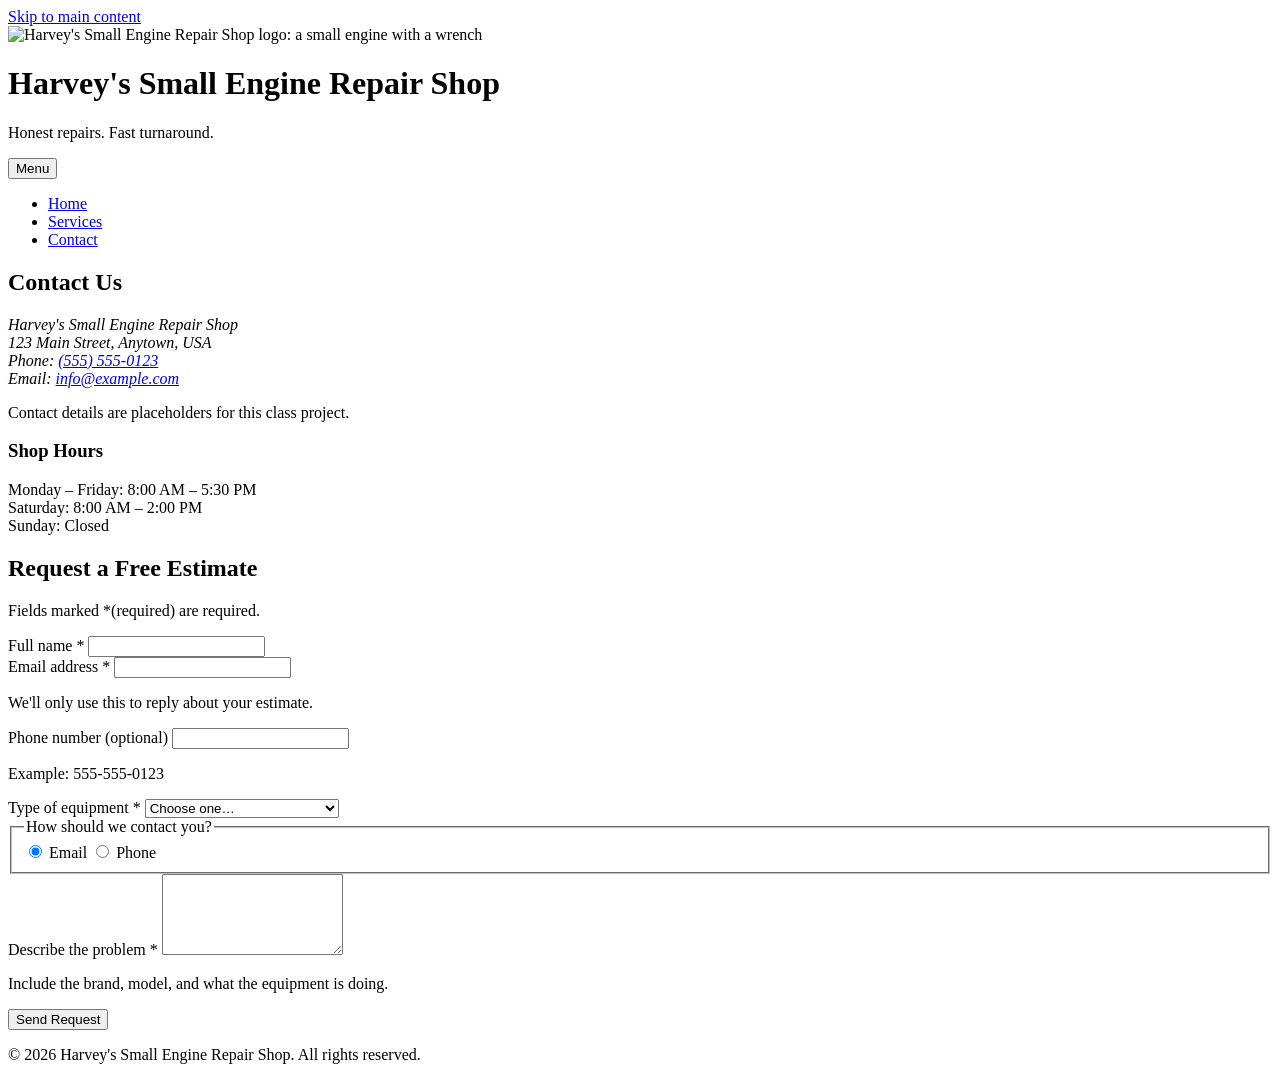
==== contact.html @ 812dff40 "Add website pages and styling" ====
<!DOCTYPE html>
<html lang="en">
<head>
  <meta charset="UTF-8">
  <meta name="viewport" content="width=device-width, initial-scale=1.0">
  <title>Contact | Harvey's Small Engine Repair Shop</title>
  <link rel="stylesheet" href="CSS/styles.css">
</head>
<body>
  <a class="skip-link" href="#main">Skip to main content</a>

  <header class="site-header">
    <img class="logo" src="images/logo.svg" alt="Harvey's Small Engine Repair Shop logo: a small engine with a wrench" width="120" height="120">
    <h1>Harvey's Small Engine Repair Shop</h1>
    <p class="tagline">Honest repairs. Fast turnaround.</p>
  </header>

  <nav class="nav-menu" aria-label="Main navigation">
    <button class="nav-toggle" type="button" aria-expanded="false" aria-controls="nav-list">Menu</button>
    <ul class="nav-list" id="nav-list">
      <li><a class="nav-link" href="index.html" aria-label="Home page">Home</a></li>
      <li><a class="nav-link" href="services.html" aria-label="Services page">Services</a></li>
      <li><a class="nav-link" href="contact.html" aria-current="page" aria-label="Contact page">Contact</a></li>
    </ul>
  </nav>

  <main class="container" id="main">
    <section class="section">
      <h2>Contact Us</h2>
      <address>
        Harvey's Small Engine Repair Shop<br>
        123 Main Street, Anytown, USA<br>
        Phone: <a href="tel:+15555550123">(555) 555-0123</a><br>
        Email: <a href="mailto:info@example.com">info@example.com</a>
      </address>
      <p class="hint">Contact details are placeholders for this class project.</p>
      <h3>Shop Hours</h3>
      <p>Monday &ndash; Friday: 8:00 AM &ndash; 5:30 PM<br>
         Saturday: 8:00 AM &ndash; 2:00 PM<br>
         Sunday: Closed</p>
    </section>

    <section class="section" aria-labelledby="estimate-heading">
      <h2 id="estimate-heading">Request a Free Estimate</h2>
      <p>Fields marked <span class="required-mark" aria-hidden="true">*</span><span class="visually-note">(required)</span> are required.</p>

      <form action="#" method="post">
        <div class="form-row">
          <label for="name">Full name <span class="required-mark" aria-hidden="true">*</span></label>
          <input type="text" id="name" name="name" autocomplete="name" required>
        </div>

        <div class="form-row">
          <label for="email">Email address <span class="required-mark" aria-hidden="true">*</span></label>
          <input type="email" id="email" name="email" autocomplete="email" required aria-describedby="email-hint">
          <p class="hint" id="email-hint">We'll only use this to reply about your estimate.</p>
        </div>

        <div class="form-row">
          <label for="phone">Phone number (optional)</label>
          <input type="tel" id="phone" name="phone" autocomplete="tel" aria-describedby="phone-hint">
          <p class="hint" id="phone-hint">Example: 555-555-0123</p>
        </div>

        <div class="form-row">
          <label for="equipment">Type of equipment <span class="required-mark" aria-hidden="true">*</span></label>
          <select id="equipment" name="equipment" required>
            <option value="">Choose one&hellip;</option>
            <option value="mower">Lawn mower or riding mower</option>
            <option value="saw">Chainsaw, trimmer, or blower</option>
            <option value="snowblower">Snowblower</option>
            <option value="generator">Portable generator</option>
            <option value="other">Other</option>
          </select>
        </div>

        <fieldset>
          <legend>How should we contact you?</legend>
          <label class="radio-option"><input type="radio" name="contact-method" value="email" checked> Email</label>
          <label class="radio-option"><input type="radio" name="contact-method" value="phone"> Phone</label>
        </fieldset>

        <div class="form-row">
          <label for="message">Describe the problem <span class="required-mark" aria-hidden="true">*</span></label>
          <textarea id="message" name="message" rows="5" required aria-describedby="message-hint"></textarea>
          <p class="hint" id="message-hint">Include the brand, model, and what the equipment is doing.</p>
        </div>

        <button class="button" type="submit">Send Request</button>
      </form>
    </section>
  </main>

  <footer class="site-footer">
    <p>&copy; 2026 Harvey's Small Engine Repair Shop. All rights reserved.</p>
  </footer>

  <script src="JS/nav.js"></script>
</body>
</html>
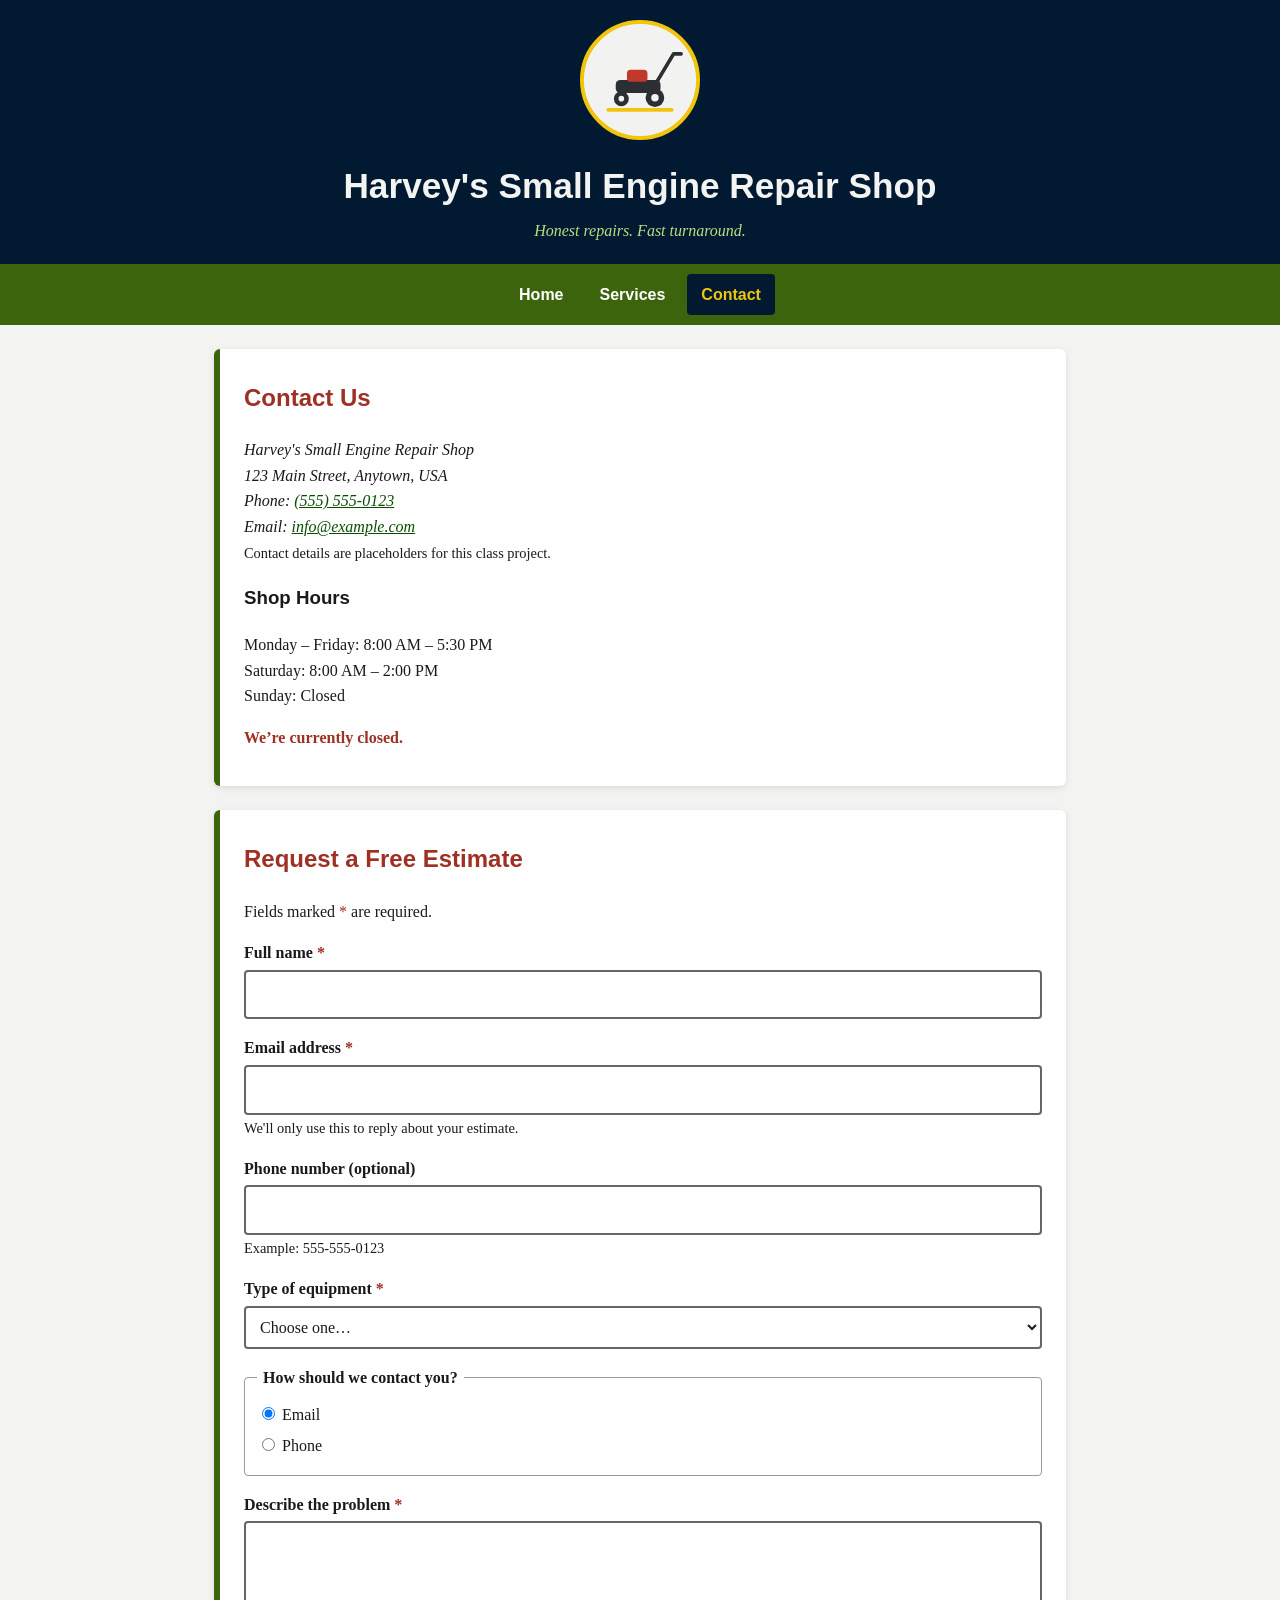
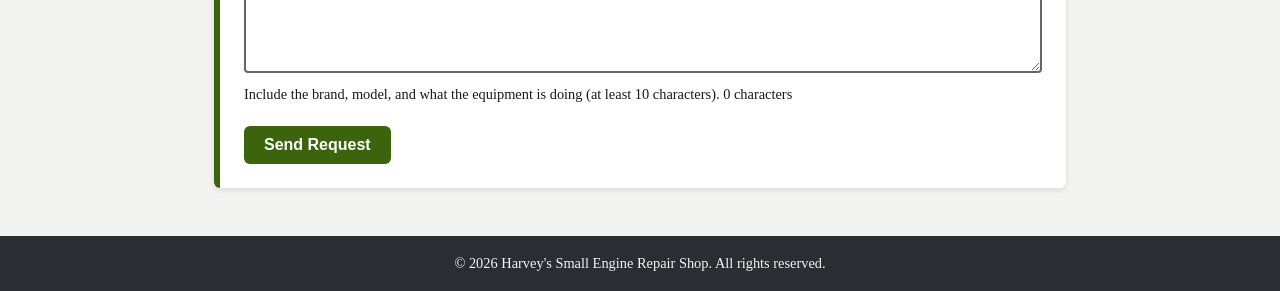
==== commit 2c9fa5e2: "Add files via upload" ====
--- a/contact.html
+++ b/contact.html
@@ -38,13 +38,27 @@
       <p>Monday &ndash; Friday: 8:00 AM &ndash; 5:30 PM<br>
          Saturday: 8:00 AM &ndash; 2:00 PM<br>
          Sunday: Closed</p>
+      <p class="open-status" id="open-status" aria-live="polite"></p>
     </section>
 
     <section class="section" aria-labelledby="estimate-heading">
       <h2 id="estimate-heading">Request a Free Estimate</h2>
       <p>Fields marked <span class="required-mark" aria-hidden="true">*</span><span class="visually-note">(required)</span> are required.</p>
 
-      <form action="#" method="post">
+      <!-- Filled in by JS/form.js when validation fails -->
+      <div class="error-summary" id="error-summary" role="alert" tabindex="-1" hidden>
+        <h3>Please fix the following:</h3>
+        <ul id="error-summary-list"></ul>
+      </div>
+
+      <!-- Shown by JS/form.js after a successful submit -->
+      <div class="confirmation" id="confirmation" tabindex="-1" hidden>
+        <h3>Request received</h3>
+        <p id="confirmation-text"></p>
+        <button class="button" type="button" id="send-another">Send another request</button>
+      </div>
+
+      <form action="#" method="post" id="estimate-form" novalidate>
         <div class="form-row">
           <label for="name">Full name <span class="required-mark" aria-hidden="true">*</span></label>
           <input type="text" id="name" name="name" autocomplete="name" required>
@@ -83,7 +97,7 @@
         <div class="form-row">
           <label for="message">Describe the problem <span class="required-mark" aria-hidden="true">*</span></label>
           <textarea id="message" name="message" rows="5" required aria-describedby="message-hint"></textarea>
-          <p class="hint" id="message-hint">Include the brand, model, and what the equipment is doing.</p>
+          <p class="hint" id="message-hint">Include the brand, model, and what the equipment is doing (at least 10 characters). <span id="message-count">0 characters</span></p>
         </div>
 
         <button class="button" type="submit">Send Request</button>
@@ -92,9 +106,11 @@
   </main>
 
   <footer class="site-footer">
-    <p>&copy; 2026 Harvey's Small Engine Repair Shop. All rights reserved.</p>
+    <p>&copy; <span id="year">2026</span> Harvey's Small Engine Repair Shop. All rights reserved.</p>
   </footer>
 
   <script src="JS/nav.js"></script>
+  <script src="JS/site.js"></script>
+  <script src="JS/form.js"></script>
 </body>
 </html>
--- a/CSS/styles.css
+++ b/CSS/styles.css
@@ -0,0 +1,336 @@
+/* Harvey's Small Engine Repair Shop - shared stylesheet
+   Mobile-first; layout enhanced at wider breakpoints. */
+
+:root {
+  --bg: hsl(60, 7%, 95%);
+  --text: hsl(0, 0%, 10%);
+  --navy: hsl(209, 96%, 10%);
+  --green: hsl(88, 79%, 22%);       /* dark enough for 4.5:1+ contrast with white text */
+  --green-light: hsl(88, 60%, 70%);
+  --red: hsl(6, 63%, 38%);
+  --gold: hsl(48, 89%, 50%);
+  --charcoal: hsl(210, 9%, 18%);
+  --white: hsl(0, 0%, 100%);
+}
+
+*, *::before, *::after { box-sizing: border-box; }
+
+body {
+  margin: 0;
+  font-family: Georgia, "Times New Roman", serif;
+  background-color: var(--bg);
+  color: var(--text);
+  line-height: 1.6;
+}
+
+h1, h2, h3 { font-family: "Trebuchet MS", Arial, sans-serif; }
+
+a { color: hsl(114, 92%, 16%); }
+
+img { max-width: 100%; height: auto; }
+
+/* Visible keyboard focus */
+a:focus-visible, button:focus-visible, input:focus-visible,
+select:focus-visible, textarea:focus-visible {
+  outline: 3px solid var(--gold);
+  outline-offset: 2px;
+}
+
+/* Skip link for keyboard and screen-reader users */
+.skip-link {
+  position: absolute;
+  left: -999px;
+  top: 0;
+  background: var(--gold);
+  color: var(--text);
+  padding: 8px 14px;
+  z-index: 100;
+}
+.skip-link:focus { left: 0; }
+
+/* Text available to screen readers only */
+.visually-note {
+  position: absolute;
+  width: 1px;
+  height: 1px;
+  overflow: hidden;
+  clip: rect(0 0 0 0);
+  white-space: nowrap;
+}
+
+/* ---------- Header ---------- */
+.site-header {
+  background-color: var(--navy);
+  color: var(--bg);
+  padding: 20px;
+  text-align: center;
+}
+
+.logo {
+  width: 120px;
+  height: 120px;
+  border-radius: 50%;
+  border: 4px solid var(--gold);
+  background-color: var(--bg);
+}
+
+.site-header h1 { margin: 10px 0 0; font-size: 1.7rem; }
+
+.tagline {
+  margin: 4px 0 0;
+  font-style: italic;
+  color: var(--green-light);
+}
+
+/* ---------- Navigation ---------- */
+.nav-menu { background-color: var(--green); }
+
+.nav-toggle {
+  display: block;
+  width: 100%;
+  padding: 14px;
+  background: var(--green);
+  color: var(--white);
+  border: 0;
+  font-family: "Trebuchet MS", Arial, sans-serif;
+  font-size: 1.1rem;
+  font-weight: bold;
+  cursor: pointer;
+}
+
+.nav-list {
+  list-style: none;
+  margin: 0;
+  padding: 0;
+  display: none;            /* collapsed on mobile */
+}
+.nav-list.is-open { display: block; }
+
+.nav-link {
+  display: block;
+  padding: 14px 20px;
+  color: var(--white);
+  text-decoration: none;
+  font-family: "Trebuchet MS", Arial, sans-serif;
+  font-weight: bold;
+  border-top: 1px solid hsla(0, 0%, 100%, 0.25);
+}
+
+.nav-link:hover { background-color: var(--charcoal); color: var(--white); }
+
+.nav-link[aria-current="page"] {
+  background-color: var(--navy);
+  color: var(--gold);
+}
+
+/* ---------- Layout ---------- */
+.container { max-width: 900px; margin: 0 auto; padding: 16px; }
+
+.section {
+  background-color: var(--white);
+  border-left: 6px solid var(--green);
+  border-radius: 6px;
+  padding: 10px 20px 20px;
+  margin-bottom: 24px;
+  box-shadow: 0 2px 6px rgba(0, 0, 0, 0.1);
+}
+
+.section h2 { color: var(--red); }
+
+.service-list { padding-left: 24px; }
+.service-list li { margin-bottom: 8px; }
+
+/* ---------- Buttons ---------- */
+.button {
+  display: inline-block;
+  background-color: var(--green);
+  color: var(--white);
+  padding: 10px 20px;
+  margin: 4px 4px 4px 0;
+  border: 0;
+  border-radius: 6px;
+  text-decoration: none;
+  font-family: "Trebuchet MS", Arial, sans-serif;
+  font-size: 1rem;
+  font-weight: bold;
+  cursor: pointer;
+}
+.button:hover { background-color: var(--red); }
+
+/* ---------- Services page ---------- */
+.service-grid { display: grid; grid-template-columns: 1fr; gap: 16px; }
+
+.service-card {
+  background: var(--bg);
+  border: 1px solid hsl(0, 0%, 80%);
+  border-radius: 6px;
+  padding: 4px 16px 12px;
+}
+.service-card h3 { color: var(--navy); }
+.price { font-weight: bold; color: var(--red); }
+
+.table-wrap { overflow-x: auto; }
+table { border-collapse: collapse; width: 100%; }
+caption { text-align: left; font-weight: bold; padding-bottom: 8px; }
+th, td { border: 1px solid hsl(0, 0%, 70%); padding: 8px 12px; text-align: left; }
+thead th { background: var(--navy); color: var(--white); }
+
+/* ---------- Contact form ---------- */
+.form-row { margin-bottom: 16px; }
+
+label { display: block; font-weight: bold; margin-bottom: 4px; }
+
+input[type="text"], input[type="email"], input[type="tel"],
+select, textarea {
+  width: 100%;
+  padding: 10px;
+  font: inherit;
+  border: 2px solid hsl(0, 0%, 40%);
+  border-radius: 4px;
+  background: var(--white);
+  color: var(--text);
+}
+
+fieldset { border: 1px solid hsl(0, 0%, 60%); border-radius: 4px; margin: 0 0 16px; }
+legend { font-weight: bold; padding: 0 6px; }
+.radio-option { display: block; font-weight: normal; margin: 6px 0; }
+.required-mark { color: var(--red); }
+.hint { font-size: 0.9rem; margin: 2px 0 0; }
+
+/* ---------- Footer ---------- */
+.site-footer {
+  background-color: var(--charcoal);
+  color: var(--bg);
+  text-align: center;
+  padding: 16px;
+  font-size: 0.9rem;
+}
+.site-footer p { margin: 0; }
+.site-footer a { color: var(--green-light); }
+
+/* ---------- Tablet and desktop layout (min-width 768px) ---------- */
+@media (min-width: 768px) {
+  .site-header h1 { font-size: 2.2rem; }
+
+  .nav-toggle { display: none; }
+
+  .nav-list {
+    display: flex;
+    justify-content: center;
+    gap: 8px;
+    padding: 10px 0;
+  }
+
+  .nav-link {
+    border-top: 0;
+    padding: 8px 14px;
+    border-radius: 4px;
+  }
+
+  .container { padding: 24px; }
+  .section { padding: 10px 24px 20px; }
+  .service-grid { grid-template-columns: repeat(2, 1fr); }
+}
+
+/* ---------- Gallery (JS/gallery.js) ---------- */
+.gallery-figure { margin: 0 0 12px; }
+.gallery-image {
+  display: block;
+  width: 100%;
+  max-width: 600px;
+  margin: 0 auto;
+  border: 2px solid hsl(0, 0%, 70%);
+  border-radius: 6px;
+  background: var(--bg);
+}
+.gallery-caption { text-align: center; font-style: italic; margin-top: 8px; }
+.gallery-controls {
+  display: flex;
+  align-items: center;
+  justify-content: center;
+  flex-wrap: wrap;
+  gap: 8px 16px;
+  margin-bottom: 12px;
+}
+.gallery-counter { font-weight: bold; margin: 0; min-width: 8rem; text-align: center; }
+.gallery-thumbs {
+  list-style: none;
+  display: flex;
+  flex-wrap: wrap;
+  justify-content: center;
+  gap: 8px;
+  margin: 0;
+  padding: 0;
+}
+/* Controls only make sense with JavaScript; hide them until it runs. */
+.gallery:not(.is-ready) .gallery-controls,
+.gallery:not(.is-ready) .gallery-thumbs,
+.gallery:not(.is-ready) .hint { display: none; }
+.gallery-thumb {
+  padding: 0;
+  border: 3px solid transparent;
+  border-radius: 6px;
+  background: none;
+  cursor: pointer;
+  line-height: 0;
+}
+.gallery-thumb img { border-radius: 3px; }
+.gallery-thumb:hover { border-color: hsl(0, 0%, 50%); }
+.gallery-thumb.is-active { border-color: var(--green); }
+
+/* ---------- FAQ accordion (JS/faq.js) ---------- */
+.faq-list { margin-top: 12px; }
+.faq-heading { margin: 0; }
+.faq-question {
+  display: flex;
+  justify-content: space-between;
+  align-items: center;
+  width: 100%;
+  padding: 14px 16px;
+  margin-top: 8px;
+  border: 1px solid hsl(0, 0%, 60%);
+  border-radius: 6px;
+  background: var(--bg);
+  color: var(--text);
+  font: bold 1rem "Trebuchet MS", Arial, sans-serif;
+  text-align: left;
+  cursor: pointer;
+}
+.faq-question::after { content: "+"; font-size: 1.4rem; margin-left: 12px; }
+.faq-question.is-open { background: var(--navy); color: var(--white); }
+.faq-question.is-open::after { content: "\2212"; }
+.faq-question:hover { border-color: var(--green); }
+.faq-answer { padding: 4px 16px 8px; border-left: 4px solid var(--green); margin: 4px 0 0; }
+
+/* ---------- Form feedback (JS/form.js) ---------- */
+.error-message { color: hsl(0, 70%, 35%); font-weight: bold; font-size: 0.95rem; margin: 4px 0 0; }
+.error-message::before { content: "\26A0\FE0E  "; }
+input.has-error, select.has-error, textarea.has-error {
+  border-color: hsl(0, 70%, 35%);
+  background: hsl(0, 100%, 98%);
+}
+.error-summary {
+  border: 3px solid hsl(0, 70%, 35%);
+  border-radius: 6px;
+  background: hsl(0, 100%, 97%);
+  padding: 4px 16px 8px;
+  margin-bottom: 16px;
+}
+.error-summary h3 { color: hsl(0, 70%, 35%); }
+.confirmation {
+  border: 3px solid var(--green);
+  border-radius: 6px;
+  background: hsl(88, 40%, 95%);
+  padding: 4px 16px 16px;
+}
+.error-summary[hidden], .confirmation[hidden], .error-message[hidden], form[hidden],
+.button[hidden] { display: none; }
+
+/* ---------- Open / closed badge (JS/site.js) ---------- */
+.open-status { font-weight: bold; }
+.is-open-now { color: hsl(120, 60%, 22%); }
+.is-closed-now { color: var(--red); }
+
+@media (prefers-reduced-motion: reduce) {
+  * { transition: none !important; animation: none !important; }
+}
